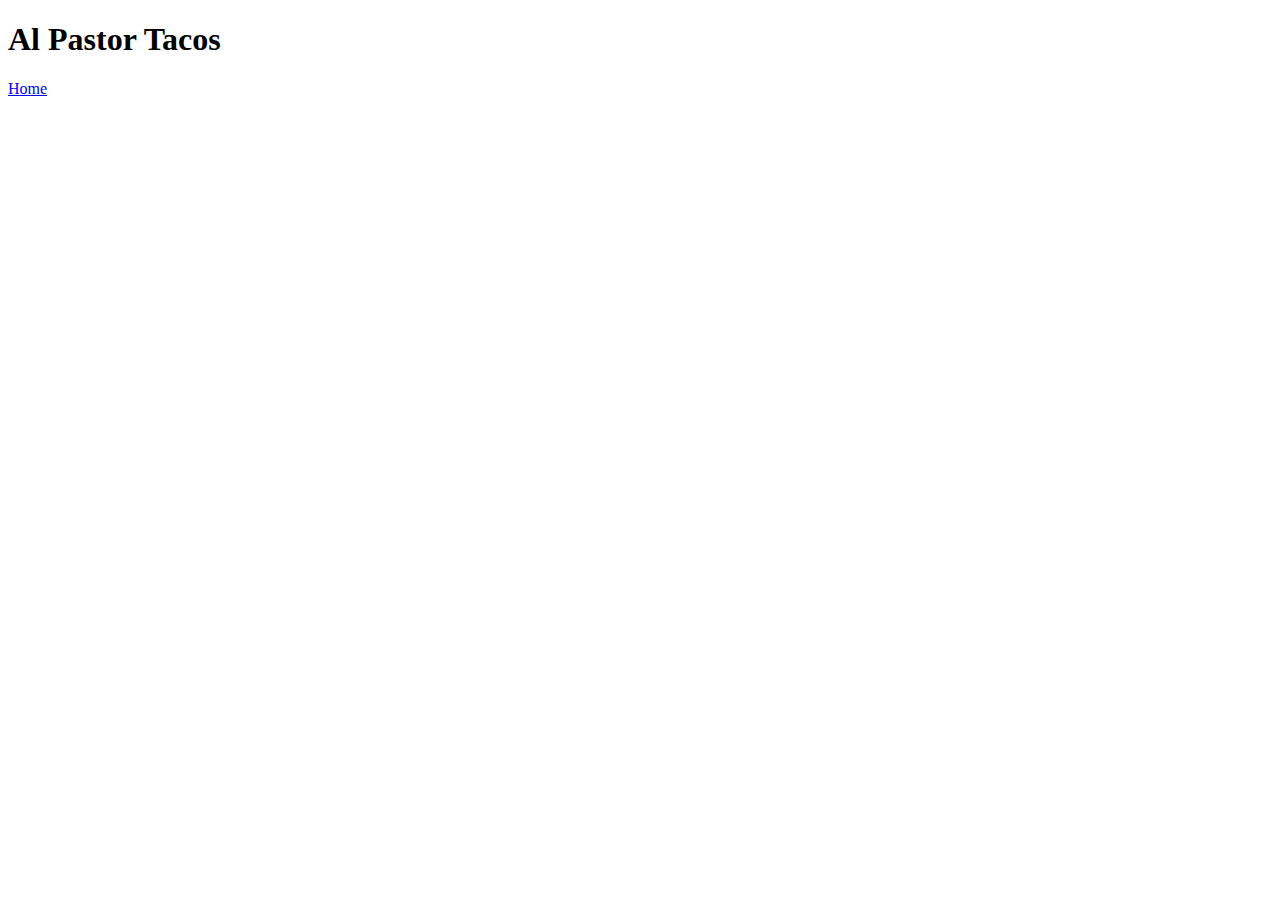
==== recipes/alpastortaco.html @ 5817881f "added recipes, and alpastortaco.html, made links" ====
<!DOCTYPE html>
<html lang="en">
<head>
    <meta charset="UTF-8">
    <meta name="viewport" content="width=device-width, initial-scale=1.0">
    <title>Al Pastor Tacos</title>
</head>
<body>
    <h1>Al Pastor Tacos</h1>
    <a href="../index.html">Home</a>
</body>
</html>
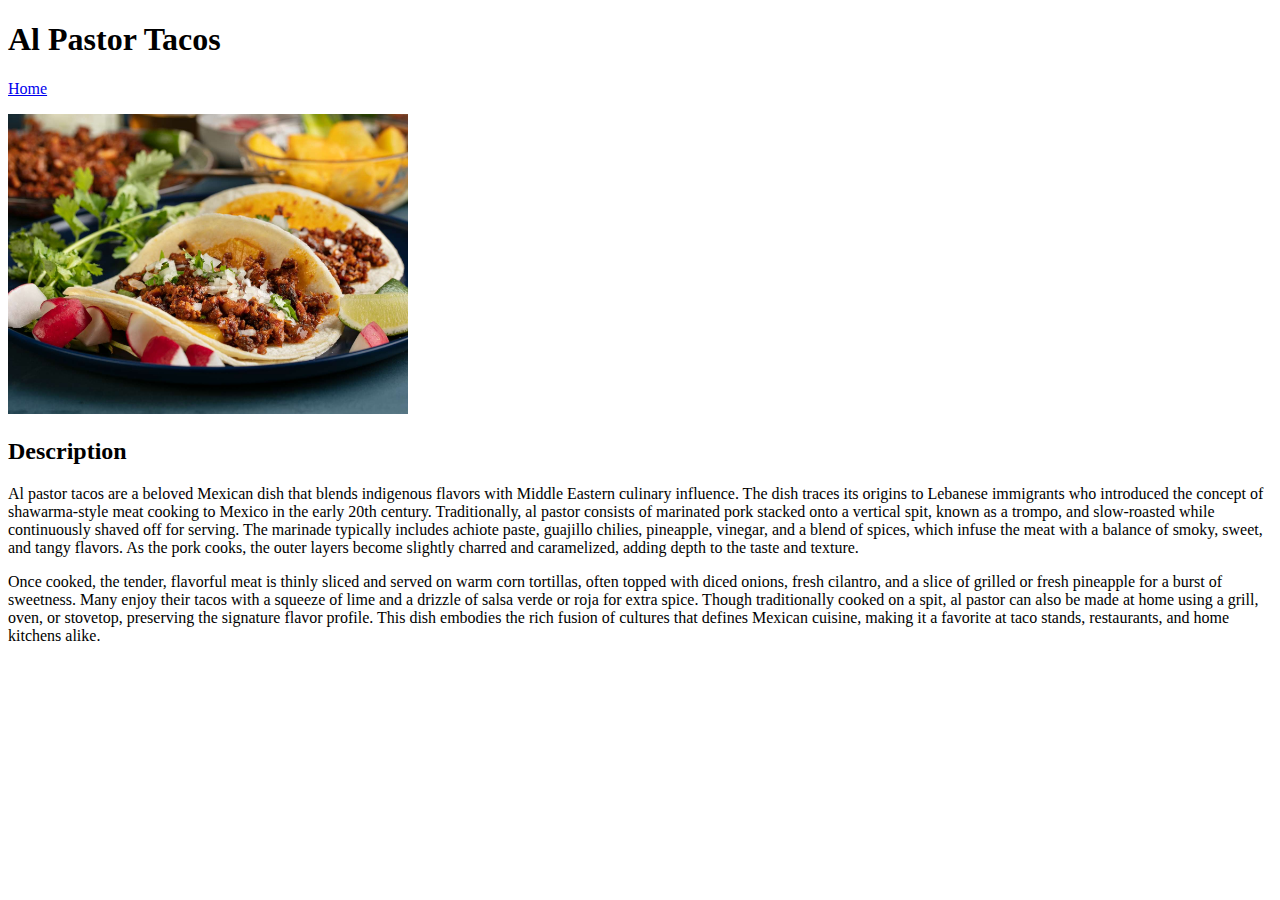
==== commit 93ba8d36: "created and completed quesadilla.html" ====
--- a/recipes/alpastortaco.html
+++ b/recipes/alpastortaco.html
@@ -7,6 +7,16 @@
 </head>
 <body>
     <h1>Al Pastor Tacos</h1>
-    <a href="../index.html">Home</a>
+    <p><a href="../index.html">Home</a></p>
+
+    <img src="alpastortaco.jpg" alt="Picture of Al Pastor Taco" height="300">
+    <h2>Description</h2>
+    <p>
+        Al pastor tacos are a beloved Mexican dish that blends indigenous flavors with Middle Eastern culinary influence. The dish traces its origins to Lebanese immigrants who introduced the concept of shawarma-style meat cooking to Mexico in the early 20th century. Traditionally, al pastor consists of marinated pork stacked onto a vertical spit, known as a trompo, and slow-roasted while continuously shaved off for serving. The marinade typically includes achiote paste, guajillo chilies, pineapple, vinegar, and a blend of spices, which infuse the meat with a balance of smoky, sweet, and tangy flavors. As the pork cooks, the outer layers become slightly charred and caramelized, adding depth to the taste and texture.
+    </p>
+
+    <p>
+        Once cooked, the tender, flavorful meat is thinly sliced and served on warm corn tortillas, often topped with diced onions, fresh cilantro, and a slice of grilled or fresh pineapple for a burst of sweetness. Many enjoy their tacos with a squeeze of lime and a drizzle of salsa verde or roja for extra spice. Though traditionally cooked on a spit, al pastor can also be made at home using a grill, oven, or stovetop, preserving the signature flavor profile. This dish embodies the rich fusion of cultures that defines Mexican cuisine, making it a favorite at taco stands, restaurants, and home kitchens alike.
+    </p>
 </body>
 </html>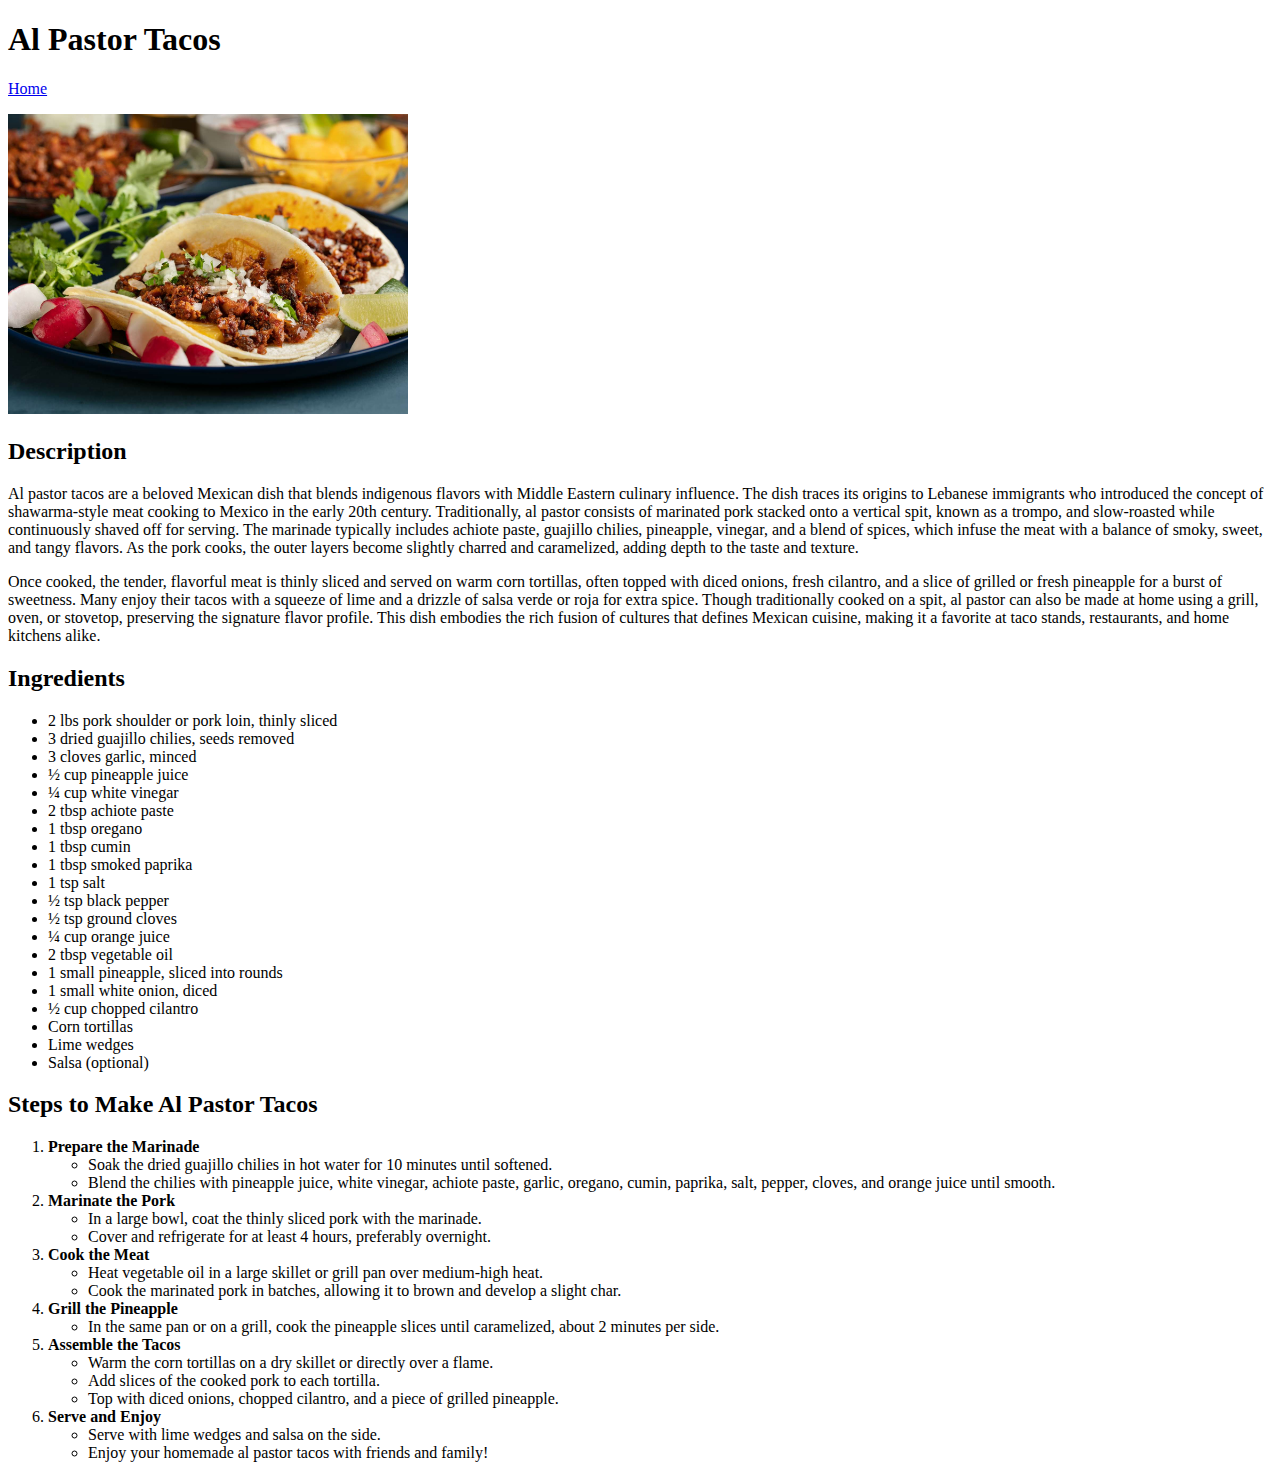
==== commit 4a8fa5bb: "added ingredients and recipe to alpastortaco" ====
--- a/recipes/alpastortaco.html
+++ b/recipes/alpastortaco.html
@@ -18,5 +18,69 @@
     <p>
         Once cooked, the tender, flavorful meat is thinly sliced and served on warm corn tortillas, often topped with diced onions, fresh cilantro, and a slice of grilled or fresh pineapple for a burst of sweetness. Many enjoy their tacos with a squeeze of lime and a drizzle of salsa verde or roja for extra spice. Though traditionally cooked on a spit, al pastor can also be made at home using a grill, oven, or stovetop, preserving the signature flavor profile. This dish embodies the rich fusion of cultures that defines Mexican cuisine, making it a favorite at taco stands, restaurants, and home kitchens alike.
     </p>
+
+    <h2>Ingredients</h2>
+    <ul>
+        <li>2 lbs pork shoulder or pork loin, thinly sliced</li>
+        <li>3 dried guajillo chilies, seeds removed</li>
+        <li>3 cloves garlic, minced</li>
+        <li>½ cup pineapple juice</li>
+        <li>¼ cup white vinegar</li>
+        <li>2 tbsp achiote paste</li>
+        <li>1 tbsp oregano</li>
+        <li>1 tbsp cumin</li>
+        <li>1 tbsp smoked paprika</li>
+        <li>1 tsp salt</li>
+        <li>½ tsp black pepper</li>
+        <li>½ tsp ground cloves</li>
+        <li>¼ cup orange juice</li>
+        <li>2 tbsp vegetable oil</li>
+        <li>1 small pineapple, sliced into rounds</li>
+        <li>1 small white onion, diced</li>
+        <li>½ cup chopped cilantro</li>
+        <li>Corn tortillas</li>
+        <li>Lime wedges</li>
+        <li>Salsa (optional)</li>
+    </ul>
+
+    <h2>Steps to Make Al Pastor Tacos</h2>
+    <ol>
+        <li><strong>Prepare the Marinade</strong>
+            <ul>
+                <li>Soak the dried guajillo chilies in hot water for 10 minutes until softened.</li>
+                <li>Blend the chilies with pineapple juice, white vinegar, achiote paste, garlic, oregano, cumin, paprika, salt, pepper, cloves, and orange juice until smooth.</li>
+            </ul>
+        </li>
+        <li><strong>Marinate the Pork</strong>
+            <ul>
+                <li>In a large bowl, coat the thinly sliced pork with the marinade.</li>
+                <li>Cover and refrigerate for at least 4 hours, preferably overnight.</li>
+            </ul>
+        </li>
+        <li><strong>Cook the Meat</strong>
+            <ul>
+                <li>Heat vegetable oil in a large skillet or grill pan over medium-high heat.</li>
+                <li>Cook the marinated pork in batches, allowing it to brown and develop a slight char.</li>
+            </ul>
+        </li>
+        <li><strong>Grill the Pineapple</strong>
+            <ul>
+                <li>In the same pan or on a grill, cook the pineapple slices until caramelized, about 2 minutes per side.</li>
+            </ul>
+        </li>
+        <li><strong>Assemble the Tacos</strong>
+            <ul>
+                <li>Warm the corn tortillas on a dry skillet or directly over a flame.</li>
+                <li>Add slices of the cooked pork to each tortilla.</li>
+                <li>Top with diced onions, chopped cilantro, and a piece of grilled pineapple.</li>
+            </ul>
+        </li>
+        <li><strong>Serve and Enjoy</strong>
+            <ul>
+                <li>Serve with lime wedges and salsa on the side.</li>
+                <li>Enjoy your homemade al pastor tacos with friends and family!</li>
+            </ul>
+        </li>
+    </ol>
 </body>
 </html>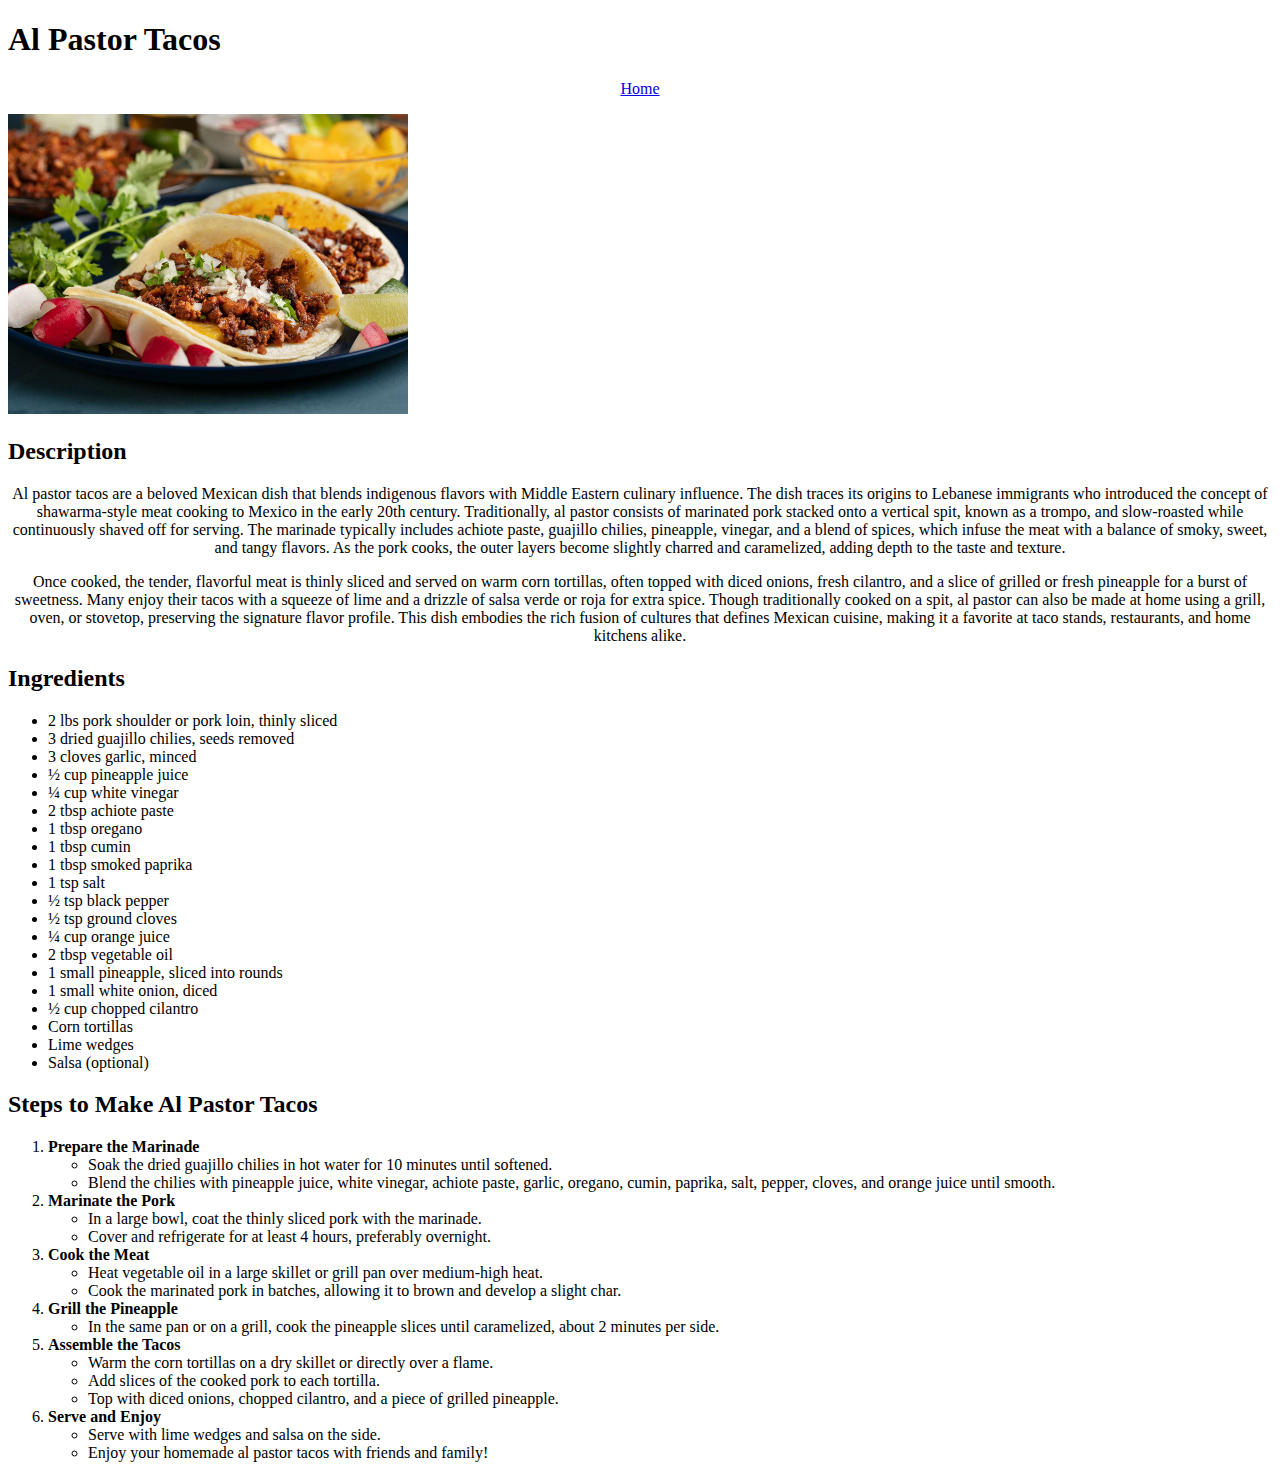
==== commit 5b7716c0: "created styles.css and added some styles" ====
--- a/recipes/alpastortaco.html
+++ b/recipes/alpastortaco.html
@@ -4,6 +4,7 @@
     <meta charset="UTF-8">
     <meta name="viewport" content="width=device-width, initial-scale=1.0">
     <title>Al Pastor Tacos</title>
+    <link rel="stylesheet" href="../styles.css">
 </head>
 <body>
     <h1>Al Pastor Tacos</h1>
--- a/styles.css
+++ b/styles.css
@@ -0,0 +1,7 @@
+h1 {
+    font-family: 'Copperplate', 'Papyrus', fantasy;
+}
+
+p {
+    text-align: center;
+}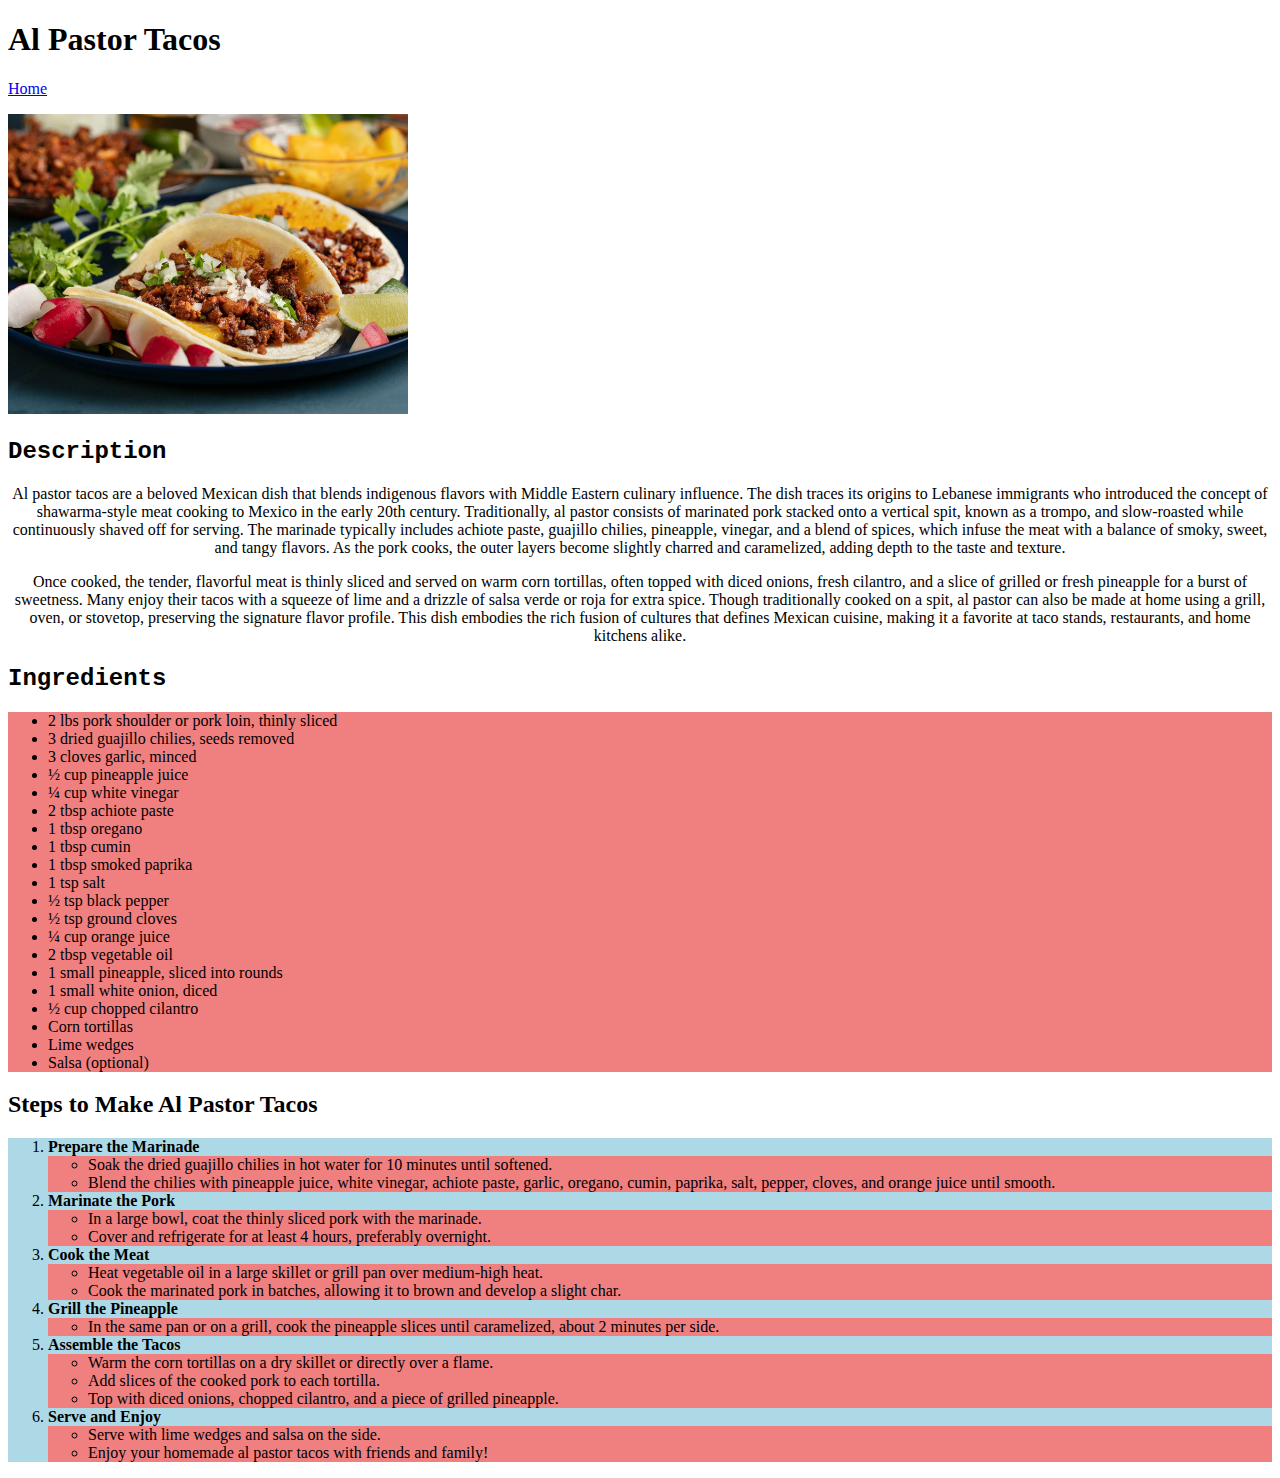
==== commit 99a92402: "added more styles for various elements" ====
--- a/recipes/alpastortaco.html
+++ b/recipes/alpastortaco.html
@@ -11,16 +11,16 @@
     <p><a href="../index.html">Home</a></p>
 
     <img src="alpastortaco.jpg" alt="Picture of Al Pastor Taco" height="300">
-    <h2>Description</h2>
-    <p>
+    <h2 class="sectiontitles">Description</h2>
+    <p class="description">
         Al pastor tacos are a beloved Mexican dish that blends indigenous flavors with Middle Eastern culinary influence. The dish traces its origins to Lebanese immigrants who introduced the concept of shawarma-style meat cooking to Mexico in the early 20th century. Traditionally, al pastor consists of marinated pork stacked onto a vertical spit, known as a trompo, and slow-roasted while continuously shaved off for serving. The marinade typically includes achiote paste, guajillo chilies, pineapple, vinegar, and a blend of spices, which infuse the meat with a balance of smoky, sweet, and tangy flavors. As the pork cooks, the outer layers become slightly charred and caramelized, adding depth to the taste and texture.
     </p>
 
-    <p>
+    <p class="description">
         Once cooked, the tender, flavorful meat is thinly sliced and served on warm corn tortillas, often topped with diced onions, fresh cilantro, and a slice of grilled or fresh pineapple for a burst of sweetness. Many enjoy their tacos with a squeeze of lime and a drizzle of salsa verde or roja for extra spice. Though traditionally cooked on a spit, al pastor can also be made at home using a grill, oven, or stovetop, preserving the signature flavor profile. This dish embodies the rich fusion of cultures that defines Mexican cuisine, making it a favorite at taco stands, restaurants, and home kitchens alike.
     </p>
 
-    <h2>Ingredients</h2>
+    <h2 class="sectiontitles">Ingredients</h2>
     <ul>
         <li>2 lbs pork shoulder or pork loin, thinly sliced</li>
         <li>3 dried guajillo chilies, seeds removed</li>
--- a/styles.css
+++ b/styles.css
@@ -2,6 +2,18 @@
     font-family: 'Copperplate', 'Papyrus', fantasy;
 }
 
-p {
+.description {
     text-align: center;
+}
+
+.sectiontitles {
+    font-family:'Courier New', Courier, monospace;
+}
+
+ol {
+    background-color: lightblue;
+}
+
+ul {
+    background-color: lightcoral;
 }